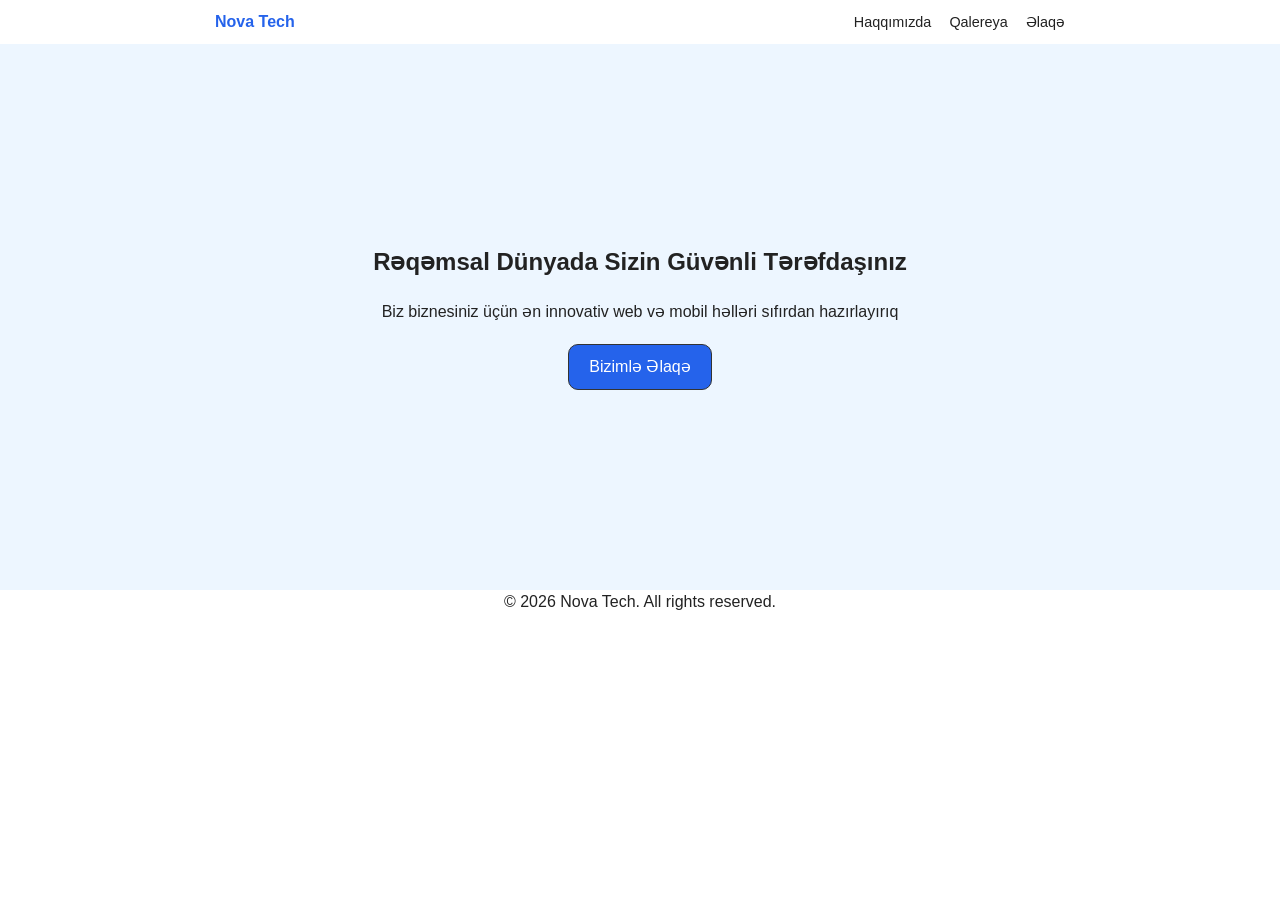
==== index.htm @ 16e3ea8c "Create project structure" ====
<!DOCTYPE html>
<html lang="en">
<head>
    <meta charset="UTF-8">
    <meta name="viewport" content="width=device-width, initial-scale=1.0">
    <link rel="stylesheet" href="reset.css">
    <link rel="stylesheet" href="stylee.css">
    <link rel="stylesheet"
    href="https://cdnjs.cloudflare.com/ajax/libs/font-awesome/6.7.2/css/all.min.css">
    <title>NovaTech</title>
</head>
<body>
    <header>
        <nav>
            <!-- mobil -->
            <div class="mobil-container">
                <a href="#" class="logo">Nova Tech</a>
                    <button class="menu-btn" aria-label="Open navigation menu">
                        <i class="fa-solid fa-bars"></i>
                    </button>     
            </div>

            <!-- desktop -->
            <div class="desktop-container">
                <a href="#" class="logo">Nova Tech</a>
                <ul>
                    <li><a href="#">Haqqımızda</a></li>
                    <li><a href="#">Qalereya</a></li>
                    <li><a href="#">Əlaqə</a></li>
                </ul>
            </div>

            
        </nav>
    </header>

        <main>
            <section id="hero">
                <h1>Rəqəmsal Dünyada Sizin Güvənli Tərəfdaşınız</h1>
                <p>Biz biznesiniz üçün ən innovativ web və mobil həlləri sıfırdan hazırlayırıq</p>
                <button>Bizimlə Əlaqə</button>
            </section>

            <section id="about">
                <h2></h2>
            </section>

            <section id="gallery">
                <h2></h2>
            </section>

            <section id="contact">
                <h2></h2>
            </section>

        </main>

<footer>
    <p>&copy; 2026 Nova Tech. All rights reserved.</p>
</footer>
</body>
</html>
---- stylee.css ----
.mobil-container{
    display: flex;
    align-items: center;
    justify-content: space-between;
    padding: 10px;
    font-size: 22px;
}
.desktop-container{
    display: none;
}
.logo {
    font-weight: 700;
    color: #2563eb;
}

#hero{
    text-align: center;
    padding: 200px 50px;
    background: #EDF6FF;
}
#hero h1{
    font-weight: 700;
}
#hero p{
    padding: 20px 0;
}
#hero button{
    background: #2563eb;
    color: white;
    padding: 10px 20px;
    border: 1px solid #333;
    border-radius: 10px;
}



footer{
    text-align: center;
}




@media only screen and (min-width: 768px) {
.desktop-container{
    max-width:850px;
    width:90%;
    margin:0 auto;
    display:flex;
    align-items:center;
    justify-content:space-between;
    padding:10px 0;
}
ul{
    display: flex;
    align-items: center;
    justify-content: space-between;
    gap: 18px;
}
.mobil-container{
    display: none;
}
ul li a{
    font-size: 0.9em;
    font-weight: 500;
}
#hero button:hover{
    background: white;
    color: #2563eb;
    transition: .6s;
}
}
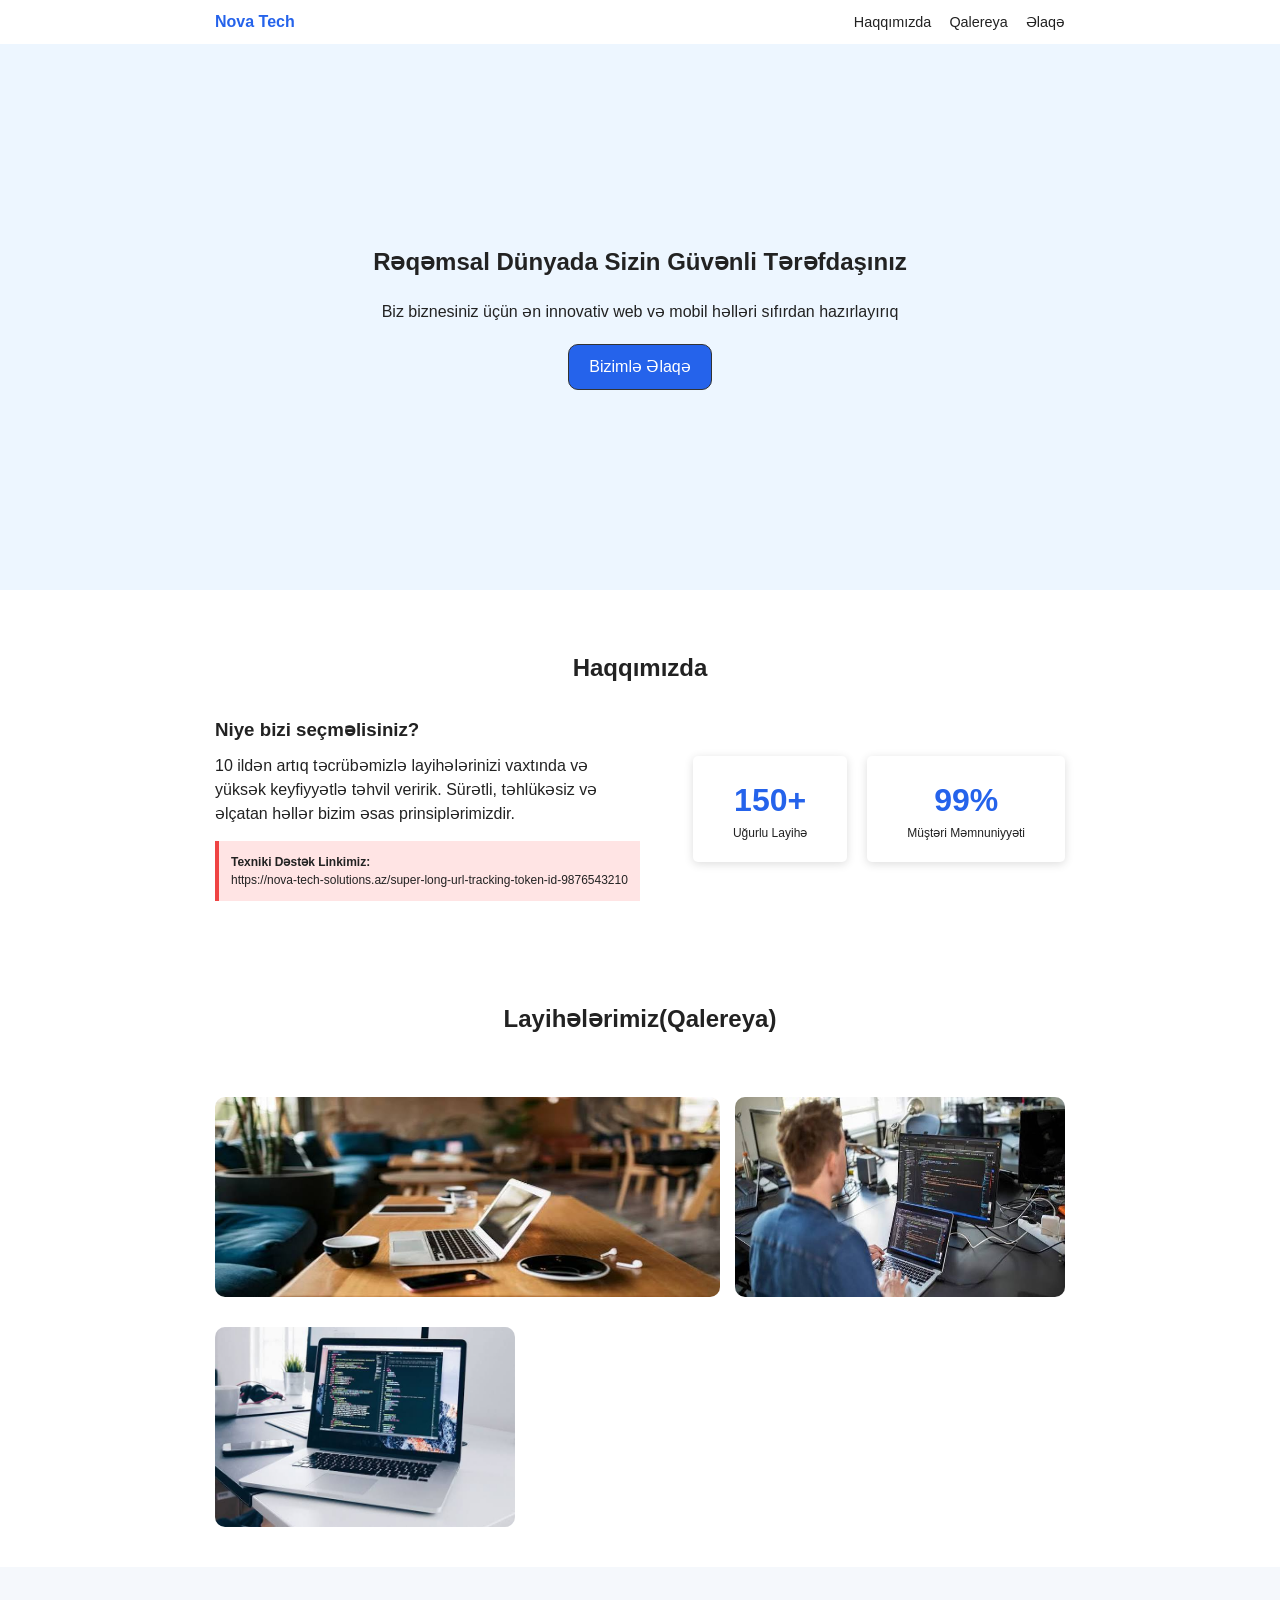
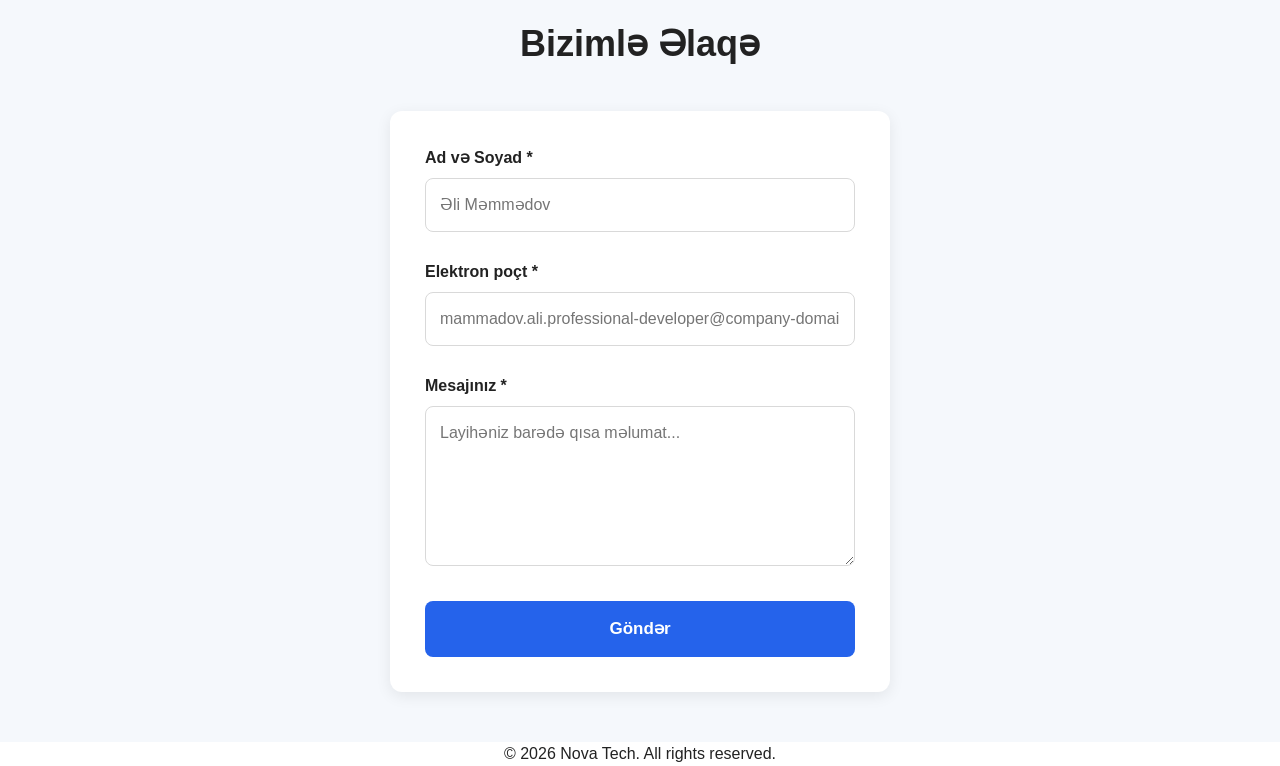
==== commit 87d1380f: "Complete responsive landing page" ====
--- a/index.htm
+++ b/index.htm
@@ -42,15 +42,92 @@
             </section>
 
             <section id="about">
-                <h2></h2>
+                <h2>Haqqımızda</h2>
+
+                <div class="about-container">
+                    <div class="about-text">
+                        <h3>Niye bizi seçməlisiniz?</h3>
+                        <p>
+                            10 ildən artıq təcrübəmizlə layihələrinizi vaxtında və 
+                            yüksək keyfiyyətlə təhvil veririk. Sürətli, təhlükəsiz və 
+                            əlçatan həllər bizim əsas prinsiplərimizdir.
+                        </p>
+
+                        <div class="tech-box">
+                            <strong>Texniki Dəstək Linkimiz:</strong>
+                            <p>
+                                https://nova-tech-solutions.az/super-long-url-tracking-token-id-9876543210
+                            </p>
+                        </div>
+                    </div>
+
+                    <div class="about-stats">
+                        <div class="stat-card">
+                            <h3>150+</h3>
+                            <p>Uğurlu Layihə</p>
+                        </div>
+
+                        <div class="stat-card">
+                            <h3>99%</h3>
+                            <p>Müştəri Məmnuniyyəti</p>
+                        </div>
+                    </div>
+                </div>
             </section>
 
             <section id="gallery">
-                <h2></h2>
+                <h2>Layihələrimiz(Qalereya)</h2>
+                    <div class="gallery-container">
+                        <div class="foto">
+                            <div class="foto2">
+                                <img class="fotofirst" src="img/gallery1.png" alt="gallery1">
+                                <img class="fotosecond" src="img/gallery2.png" alt="gallery2">
+                            </div>
+                                <img class="fotothird" src="img/gallery3.png" alt="gallery3">
+                        </div>
+                </div>
             </section>
 
+
             <section id="contact">
-                <h2></h2>
+                <h2>Bizimlə Əlaqə</h2>
+
+                <div class="contact-container">
+                    <form>
+
+                        <div class="form-group">
+                            <label for="name">Ad və Soyad *</label>
+                            <input
+                                type="text"
+                                id="name"
+                                placeholder="Əli Məmmədov"
+                                required
+                            >
+                        </div>
+
+                        <div class="form-group">
+                            <label for="email">Elektron poçt *</label>
+                            <input
+                                type="email"
+                                id="email"
+                                placeholder="mammadov.ali.professional-developer@company-domain.az"
+                                required
+                            >
+                        </div>
+
+                        <div class="form-group">
+                            <label for="message">Mesajınız *</label>
+                            <textarea
+                                id="message"
+                                placeholder="Layihəniz barədə qısa məlumat..."
+                                required
+                            ></textarea>
+                        </div>
+
+                        <button type="submit">Göndər</button>
+
+                    </form>
+                </div>
             </section>
 
         </main>
--- a/stylee.css
+++ b/stylee.css
@@ -31,8 +31,116 @@
     border: 1px solid #333;
     border-radius: 10px;
 }
-
-
+#about{
+    padding: 60px 20px;
+}
+
+#about h2{
+    text-align: center;
+    margin-bottom: 30px;
+}
+
+
+.about-text h3{
+    margin-bottom: 10px;
+}
+
+.tech-box{
+    background: #ffe4e4;
+    border-left: 4px solid #ef4444;
+    padding: 12px;
+    margin-top: 15px;
+    font-size: 12px;
+}
+
+.stat-card{
+    background: white;
+    padding: 20px 40px;
+    text-align: center;
+    box-shadow: 0 2px 10px #ddd;
+    border-radius: 5px;
+    margin: 20px 0;
+}
+
+.stat-card h3{
+    color:#2563eb;
+    font-size: 32px;
+}
+
+.stat-card p{
+    font-size: 12px;
+}
+
+#gallery {
+    padding: 40px 20px;
+}
+
+#gallery h2 {
+    text-align: center;
+    margin-bottom: 30px;
+}
+
+.fotosecond{
+    margin: 30px 0;
+    border-radius: 10px;
+}
+
+.foto img {
+    border-radius: 10px;
+}
+
+#contact {
+    padding: 50px 15px;
+    background: #f5f8fc;
+}
+
+#contact h2 {
+    text-align: center;
+    font-size: 36px;
+    margin-bottom: 40px;
+}
+
+.contact-container {
+    width: 100%;
+    background: #fff;
+    border-radius: 12px;
+    padding: 28px;
+    box-shadow: 0 4px 15px rgba(0,0,0,.08);
+}
+
+.contact-container label {
+    display: block;
+    font-weight: 600;
+    margin-bottom: 8px;
+}
+
+.contact-container input,
+.contact-container textarea {
+    width: 100%;
+    padding: 14px;
+    border: 1px solid #d9d9d9;
+    border-radius: 8px;
+    outline: none;
+    margin-bottom: 28px;
+    font-size: 16px;
+}
+
+.contact-container textarea {
+    min-height: 160px;
+    resize: vertical;
+}
+
+.contact-container button {
+    width: 100%;
+    padding: 15px;
+    border: none;
+    border-radius: 8px;
+    background: #2563eb;
+    color: #fff;
+    font-size: 17px;
+    font-weight: 600;
+    cursor: pointer;
+}
 
 footer{
     text-align: center;
@@ -69,4 +177,49 @@
     color: #2563eb;
     transition: .6s;
 }
+.about-container{
+    max-width: 850px;
+    width: 90%;
+    margin: auto;
+    display: flex;
+    align-items: center;
+    justify-content: space-between;
+    gap: 30px;
+}
+.about-stats{
+    display: flex;
+    gap: 20px;
+}
+.about-text{
+    width: 50%;
+}
+.gallery-container{
+    max-width: 850px;
+    width: 90%;
+    margin: auto;
+}
+.fotofirst {
+    width: 550px;
+}
+.fotosecond {
+    width: 330px;
+}
+.fotothird {
+    width: 300px;
+}
+
+.foto img{
+    height: 200px;
+}
+.foto2 {
+    display: flex;
+    align-items: center;
+    gap: 15px;
+}
+
+.contact-container{
+        max-width: 500px;
+        margin: 0 auto;
+        padding: 35px;
+    }
 } 
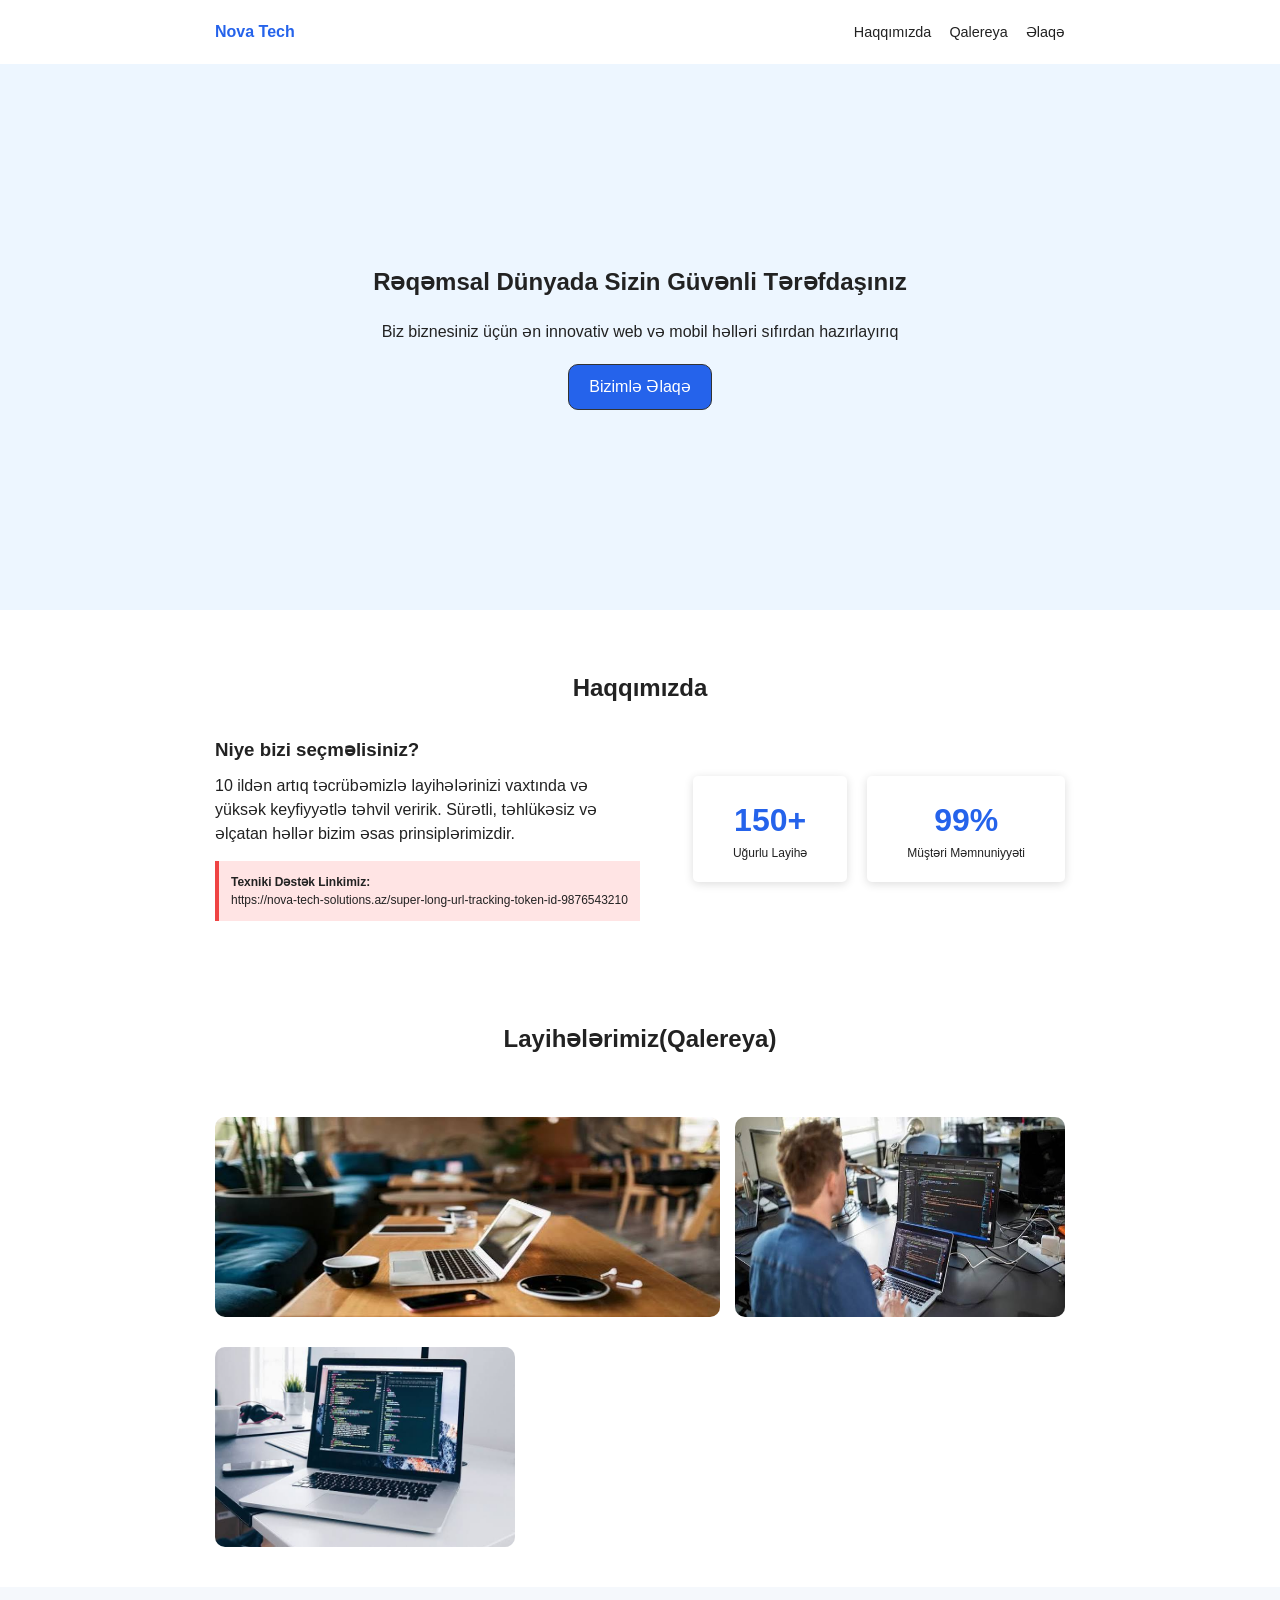
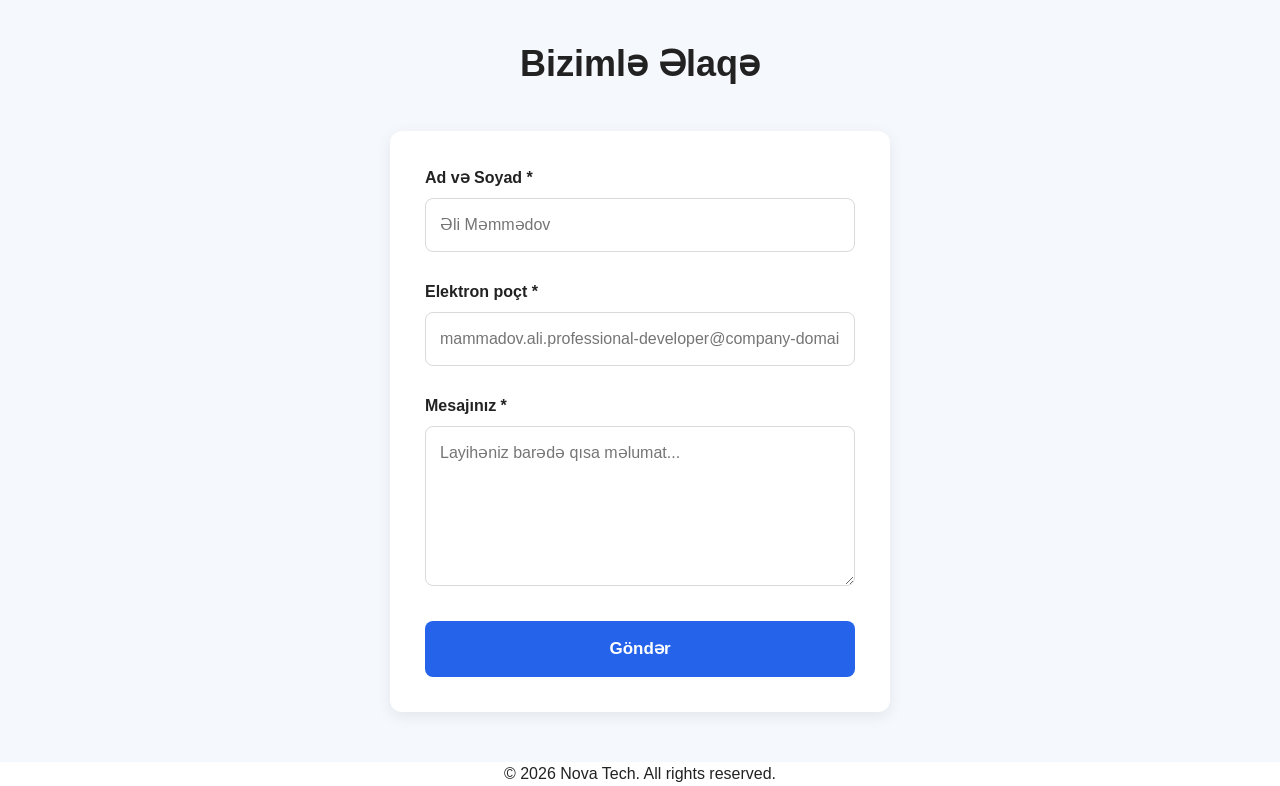
==== commit fd349a59: "Add JavaScript interactions and responsive improvements" ====
--- a/index.htm
+++ b/index.htm
@@ -10,23 +10,32 @@
     <title>NovaTech</title>
 </head>
 <body>
-    <header>
+    <header id="header">
         <nav>
             <!-- mobil -->
-            <div class="mobil-container">
+            <div class="mobil-container" >
                 <a href="#" class="logo">Nova Tech</a>
                     <button class="menu-btn" aria-label="Open navigation menu">
-                        <i class="fa-solid fa-bars"></i>
-                    </button>     
+                        <i onclick="showmenu()" class="fa-solid fa-bars"></i>
+                    </button>
+                    <ul id="menu">
+
+                        <li class="close-btn">
+                            <i onclick="showmenu()" class="fa-solid fa-xmark"></i>
+                        </li>
+                        <li><a href="#about">Haqqımızda</a></li>
+                        <li><a href="#gallery">Qalereya</a></li>
+                        <li><a href="#contact">Əlaqə</a></li>
+                    </ul>     
             </div>
 
             <!-- desktop -->
             <div class="desktop-container">
                 <a href="#" class="logo">Nova Tech</a>
                 <ul>
-                    <li><a href="#">Haqqımızda</a></li>
-                    <li><a href="#">Qalereya</a></li>
-                    <li><a href="#">Əlaqə</a></li>
+                    <li><a href="#about">Haqqımızda</a></li>
+                    <li><a href="#gallery">Qalereya</a></li>
+                    <li><a href="#contact">Əlaqə</a></li>
                 </ul>
             </div>
 
@@ -135,5 +144,7 @@
 <footer>
     <p>&copy; 2026 Nova Tech. All rights reserved.</p>
 </footer>
+<script src="js/Menu.js"></script>
+<script src="js/App.js"></script>
 </body>
 </html>
--- a/stylee.css
+++ b/stylee.css
@@ -1,9 +1,39 @@
+#header{
+    width: 100%;
+    padding: 10px 0;
+}
+#header.active{
+    position: fixed;
+    top: 0;
+    left: 0;
+    width: 100%;
+    background: white;
+    z-index: 1000;
+}
 .mobil-container{
     display: flex;
     align-items: center;
     justify-content: space-between;
     padding: 10px;
     font-size: 22px;
+}
+#menu{
+    position: fixed;
+    left: -100%;
+    top: 0;
+    width: 200px;
+    height: 350px;
+    background: #2563eb;
+    color: white;
+    transition: .6s;
+    padding: 30px 30px;
+    border-radius: 0 20px 20px 0 ;
+}
+.close-btn{
+    display: flex;
+    justify-content: flex-end;
+    margin-bottom: 20px;
+    list-style: none;
 }
 .desktop-container{
     display: none;
@@ -141,6 +171,8 @@
     font-weight: 600;
     cursor: pointer;
 }
+
+
 
 footer{
     text-align: center;
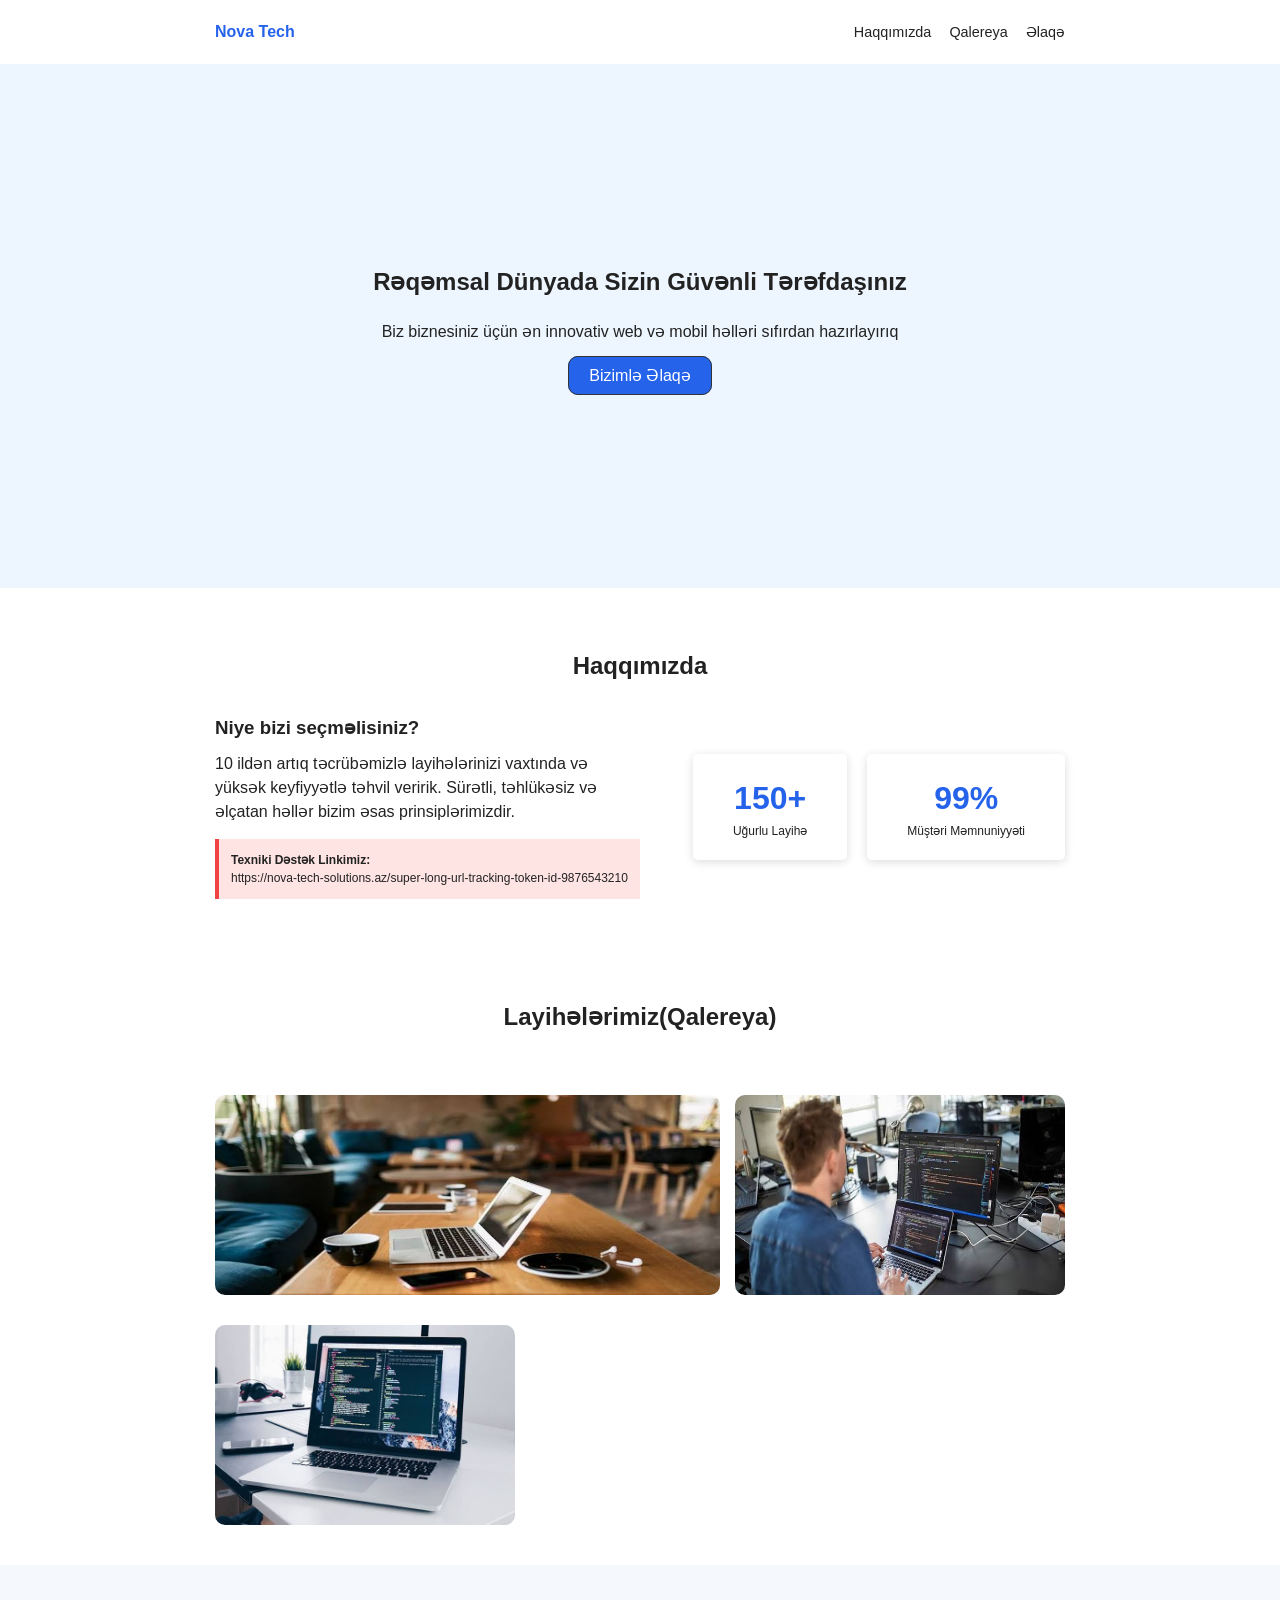
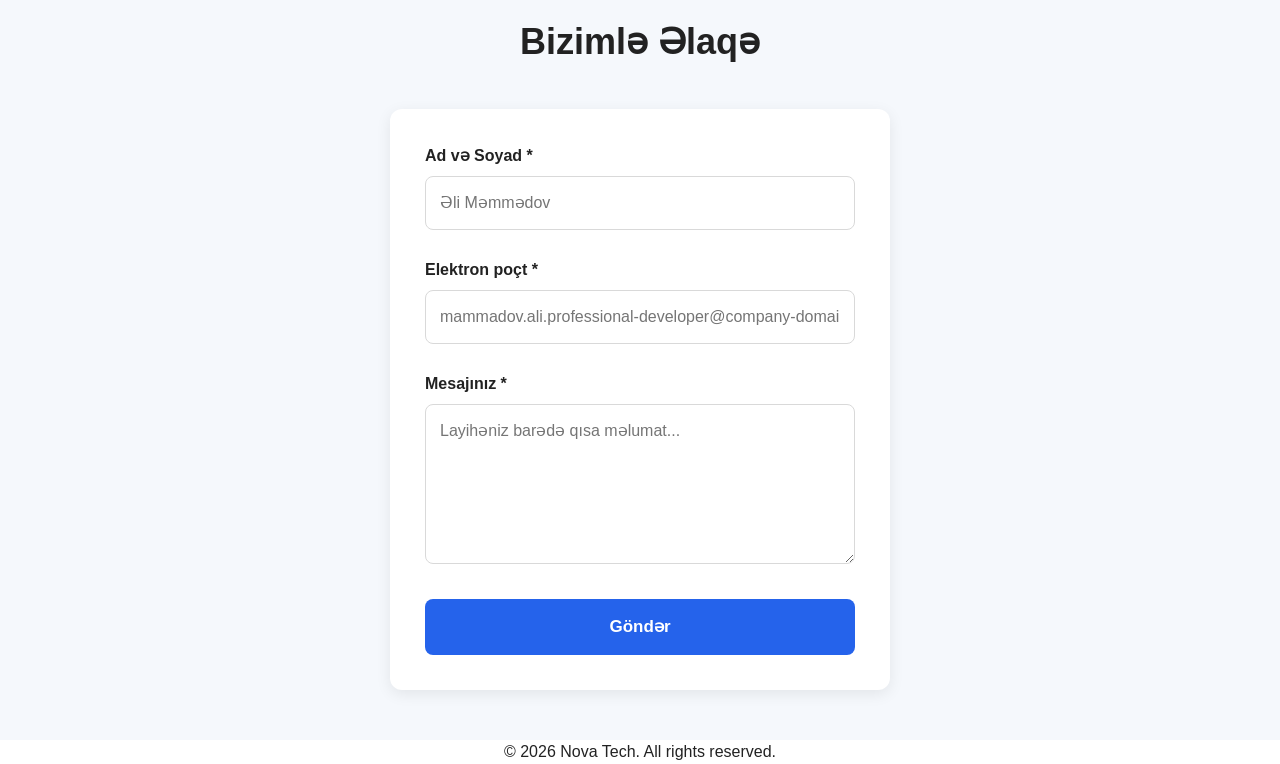
==== commit d3dfc12c: "add contact form validation" ====
--- a/index.htm
+++ b/index.htm
@@ -47,7 +47,7 @@
             <section id="hero">
                 <h1>Rəqəmsal Dünyada Sizin Güvənli Tərəfdaşınız</h1>
                 <p>Biz biznesiniz üçün ən innovativ web və mobil həlləri sıfırdan hazırlayırıq</p>
-                <button>Bizimlə Əlaqə</button>
+                <a href="#contact">Bizimlə Əlaqə</a>
             </section>
 
             <section id="about">
@@ -102,7 +102,7 @@
                 <h2>Bizimlə Əlaqə</h2>
 
                 <div class="contact-container">
-                    <form>
+                    <form id="form">
 
                         <div class="form-group">
                             <label for="name">Ad və Soyad *</label>
@@ -110,8 +110,9 @@
                                 type="text"
                                 id="name"
                                 placeholder="Əli Məmmədov"
-                                required
+                                
                             >
+                            <p id="nameError"></p>
                         </div>
 
                         <div class="form-group">
@@ -120,8 +121,9 @@
                                 type="email"
                                 id="email"
                                 placeholder="mammadov.ali.professional-developer@company-domain.az"
-                                required
+                                
                             >
+                            <p id="emailError"></p>
                         </div>
 
                         <div class="form-group">
@@ -129,8 +131,9 @@
                             <textarea
                                 id="message"
                                 placeholder="Layihəniz barədə qısa məlumat..."
-                                required
+                                
                             ></textarea>
+                            <p id="messageError"></p>
                         </div>
 
                         <button type="submit">Göndər</button>
--- a/stylee.css
+++ b/stylee.css
@@ -54,7 +54,7 @@
 #hero p{
     padding: 20px 0;
 }
-#hero button{
+#hero a{
     background: #2563eb;
     color: white;
     padding: 10px 20px;
@@ -172,6 +172,9 @@
     cursor: pointer;
 }
 
+#contact p{
+    color: red;
+}
 
 
 footer{
@@ -204,7 +207,7 @@
     font-size: 0.9em;
     font-weight: 500;
 }
-#hero button:hover{
+#hero a:hover{
     background: white;
     color: #2563eb;
     transition: .6s;
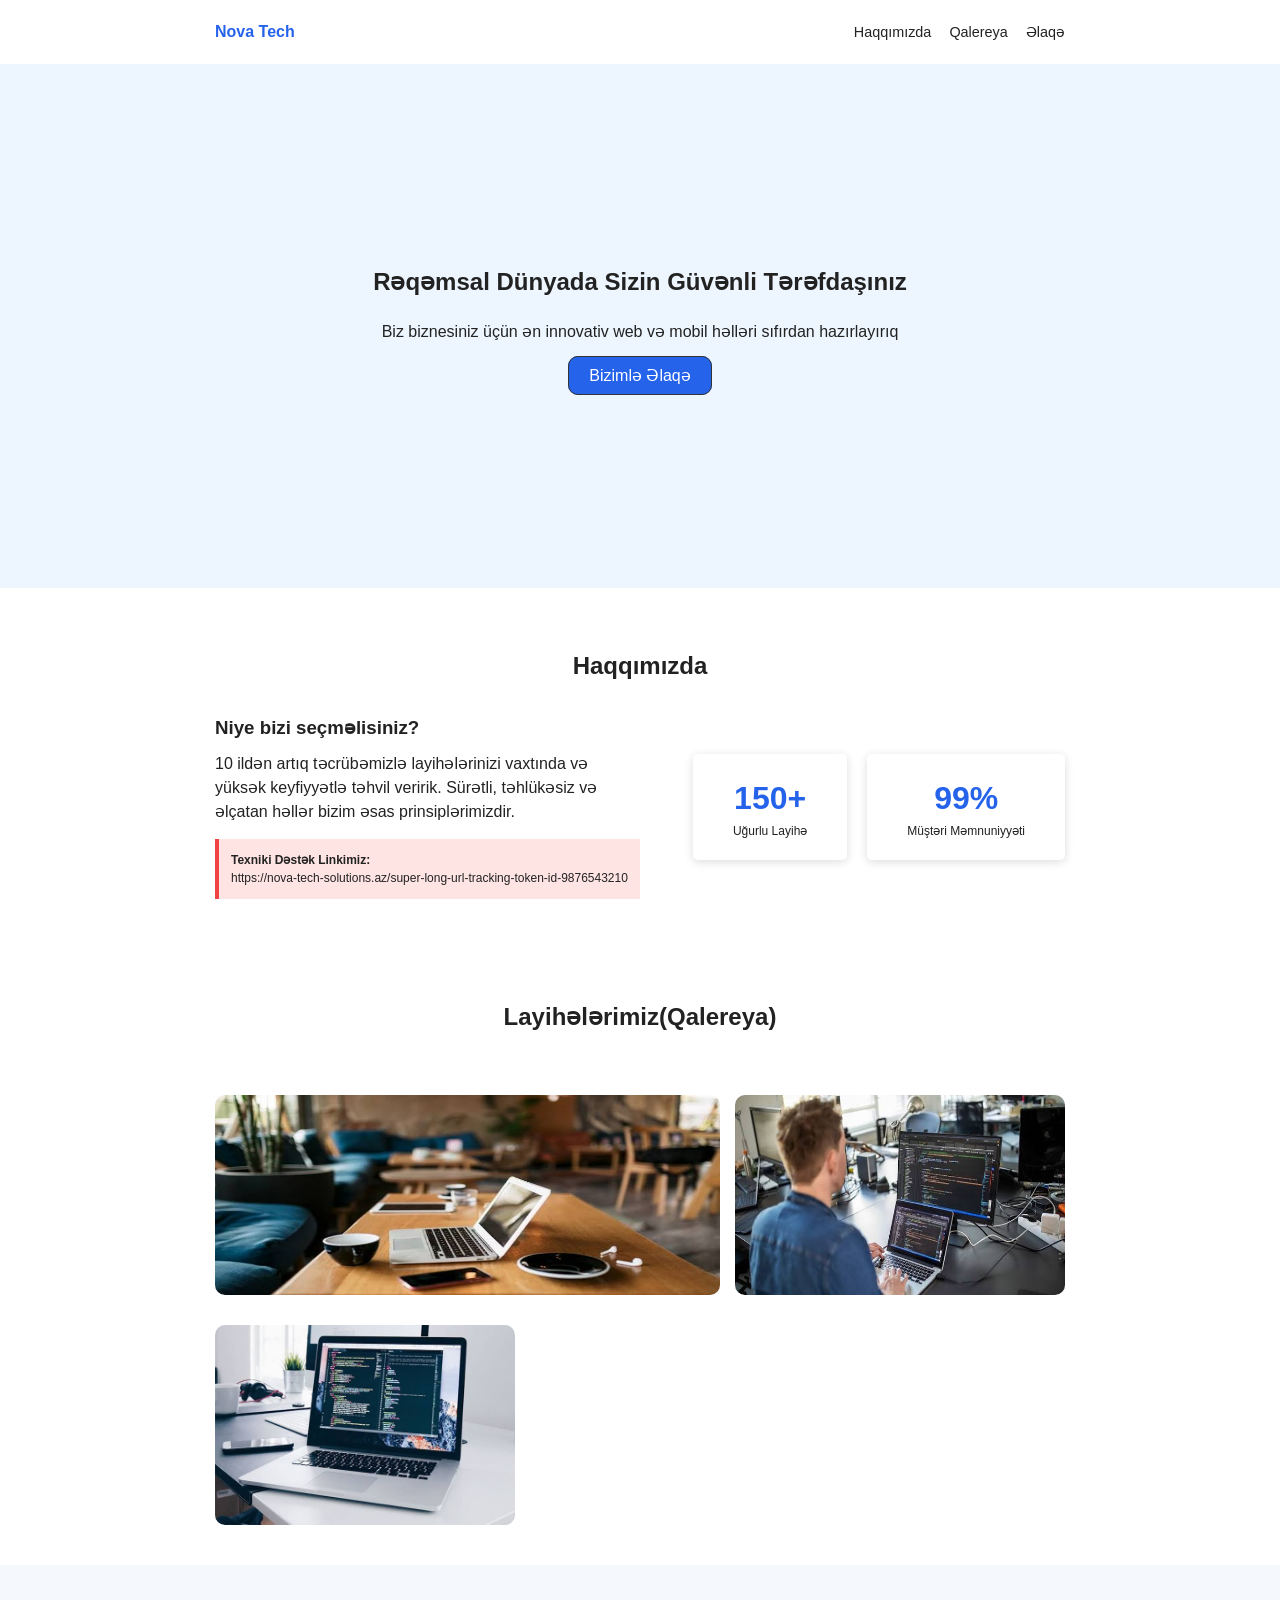
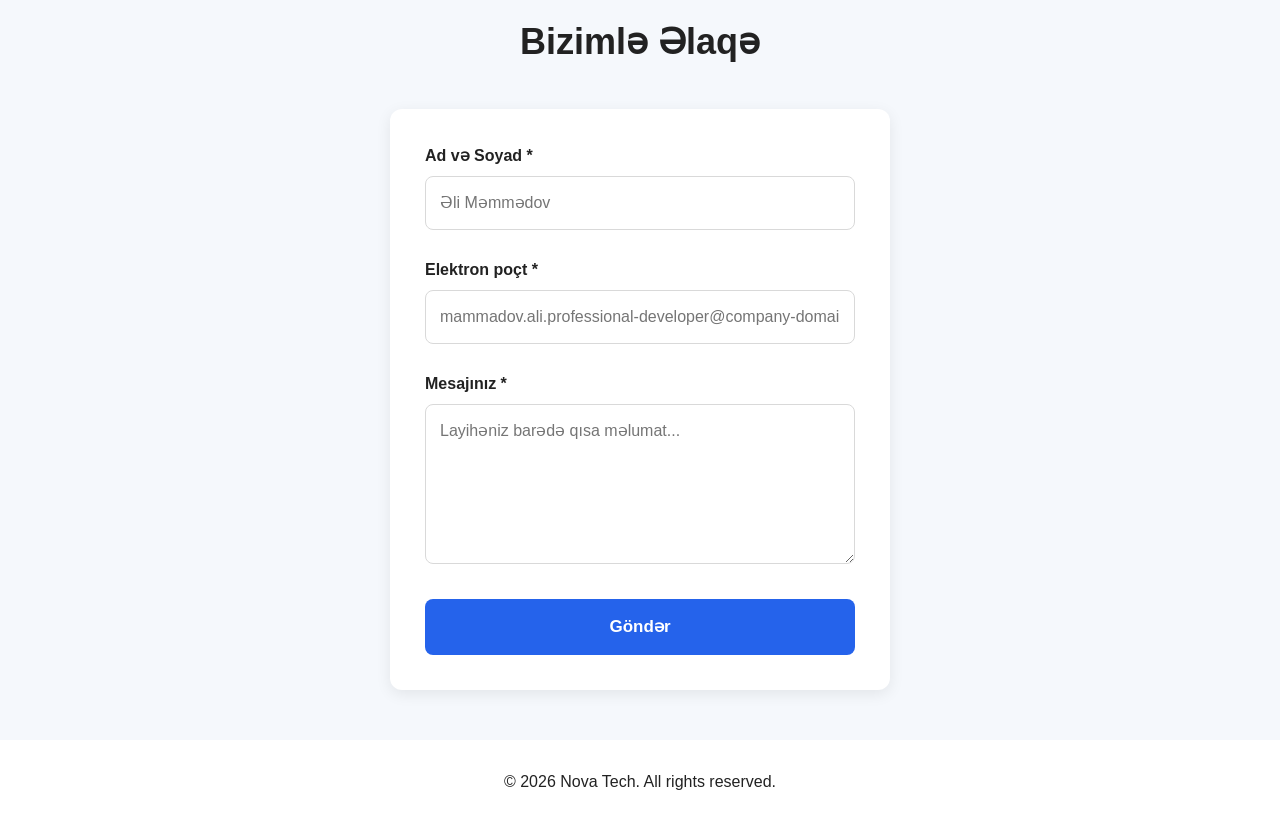
==== commit f648e57f: "add accessibility improvements" ====
--- a/index.htm
+++ b/index.htm
@@ -1,5 +1,5 @@
 <!DOCTYPE html>
-<html lang="en">
+<html lang="az">
 <head>
     <meta charset="UTF-8">
     <meta name="viewport" content="width=device-width, initial-scale=1.0">
@@ -15,7 +15,7 @@
             <!-- mobil -->
             <div class="mobil-container" >
                 <a href="#" class="logo">Nova Tech</a>
-                    <button class="menu-btn" aria-label="Open navigation menu">
+                    <button class="menu-btn" aria-label="Menyunu aç">
                         <i onclick="showmenu()" class="fa-solid fa-bars"></i>
                     </button>
                     <ul id="menu">
@@ -31,7 +31,7 @@
 
             <!-- desktop -->
             <div class="desktop-container">
-                <a href="#" class="logo">Nova Tech</a>
+                <a href="#hero" class="logo">Nova Tech</a>
                 <ul>
                     <li><a href="#about">Haqqımızda</a></li>
                     <li><a href="#gallery">Qalereya</a></li>
--- a/stylee.css
+++ b/stylee.css
@@ -179,6 +179,7 @@
 
 footer{
     text-align: center;
+    padding: 30px 0;
 }
 
 
@@ -257,4 +258,10 @@
         margin: 0 auto;
         padding: 35px;
     }
+a:focus,
+button:focus,
+input:focus,
+textarea:focus {
+    outline: 2px solid blue;
+}
 } 
